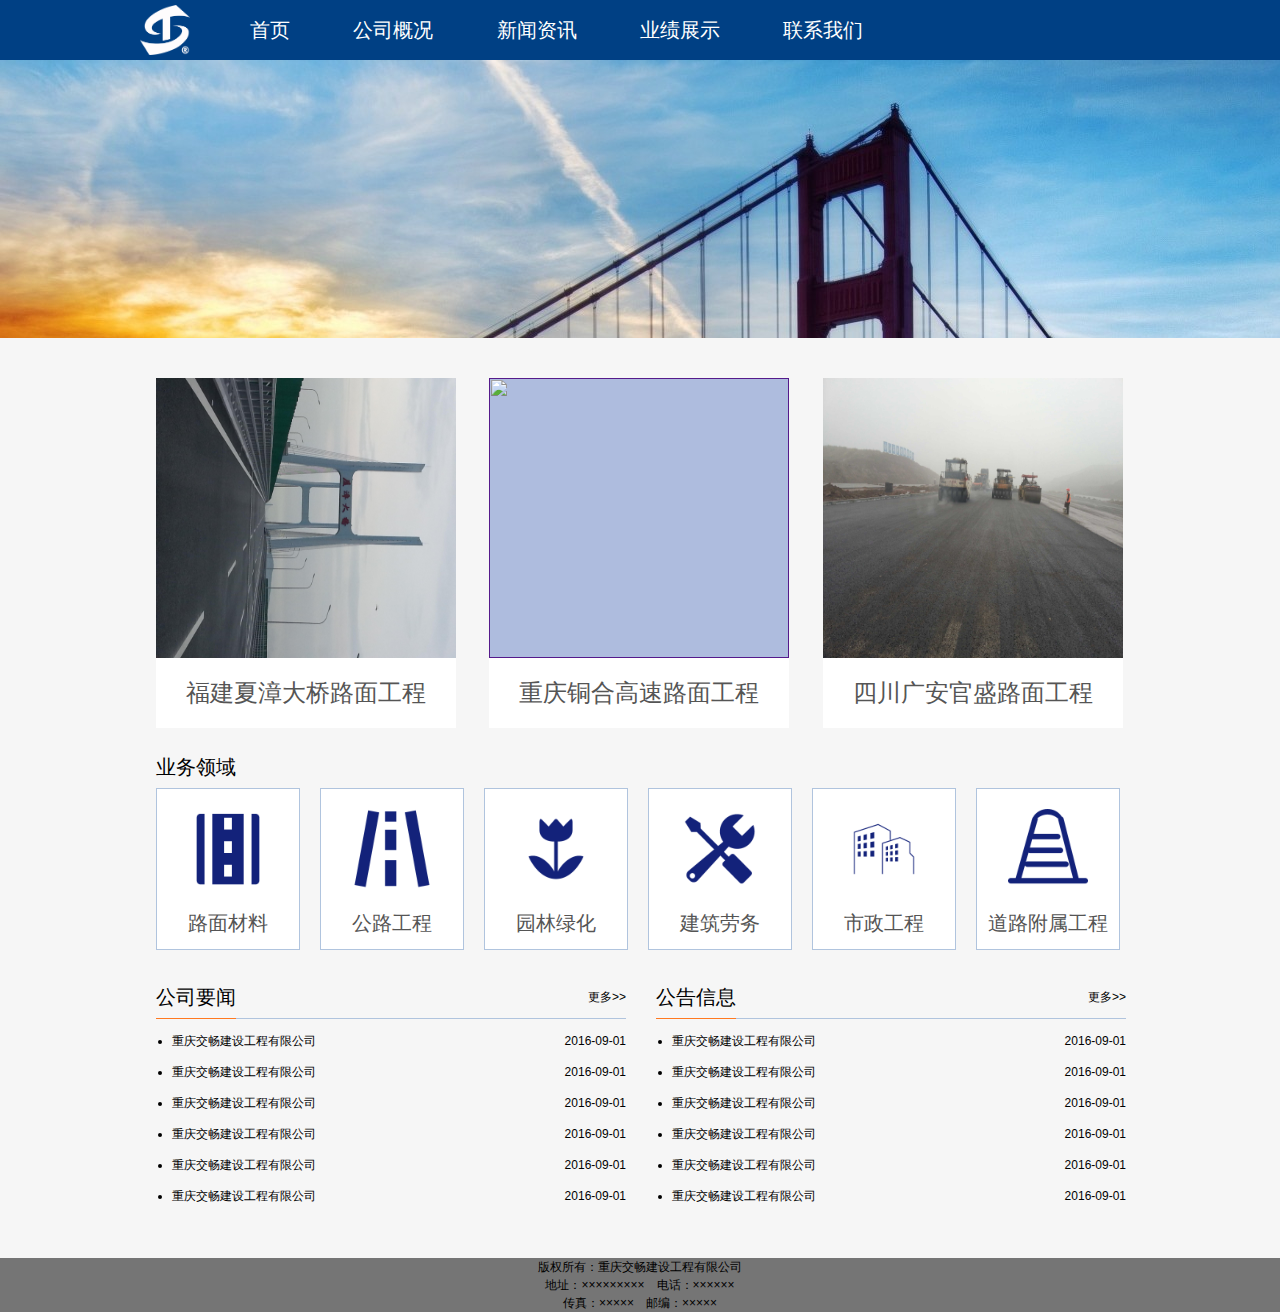
==== index.html @ 2ebbce50 "add index.html" ====
<!DOCTYPE html>
<html>
<head>
    <meta charset="utf-8">
    <meta name="viewport" content="width=device-width, initial-scale=1">
    <meta http-equiv="X-UA-Compatible" content="IE=edge">
    <link rel="stylesheet" type="text/css" href="css/main.css">
	<title>交畅建工</title>
	<link rel="stylesheet" type="text/css" href="">
	<script type="text/javascript"></script>
</head>
<body>
      <nav class="view">
        <div class="width">
      	<div class="logo">
      		<img src="images/logo/logo1.png" class="photo" alt="logo">
      	</div>
      	<div class="nav">
      		<ul class="navul">
      			<li class="ulli"><a href="index.html">首页</a></li>
      			<li class="ulli"><a href="html/introduce.html">公司概况</a></li>
      			<li class="ulli"><a href="html/news.html">新闻资讯</a></li>
      			<li class="ulli"><a href="html/show.html">业绩展示</a></li>
      			<li class="ulli"><a href="html/contact.html">联系我们</a></li>
      		</ul>
      	</div>
	  </div>
      </nav>
      
	<div class="back" style="background-image:url(images/jiaochang.jpg);">
	</div>
      
      <!-- <content> -->
         <div class="main">
      	<div class="show">
      		<div class="show1">
      			<div class="box1">
      				<a href="">
      					<img src="images/show1/xiazhang.jpg" class="yeji">
      				</a>
      			</div>
      			<div class="box2">
      				<p class="wenzi">福建夏漳大桥路面工程</p>
      			</div>
      		</div>
      		<div class="show2">
      			<div class="box1">
      				<a href="">
      					<img src="images/show1/tonghe.jpg" class="yeji">
      				</a>
      			</div>
      			<div class="box2">
      				<p class="wenzi">重庆铜合高速路面工程</p>
      			</div>
      		</div>
      		<div class="show3">
      			<div class="box1">
      				<a href="">
      					<img src="images/show1/guangan.jpg" class="yeji">
      				</a>
      			</div>
      			<div class="box2">
      				<p class="wenzi">四川广安官盛路面工程</p>
      			</div>
      		</div>
      	</div>
      	<div class="business">
                  <div class="yewu">
      		<p>业务领域</p>
                  </div>
                  <div class="business1">
                        <div class="box5"><img src="images/icon/daolu.png" class="icon"><p class="ziti">路面材料</p></div>
                        <div class="box6"><img src="images/icon/gonglu.png" class="icon"><p class="ziti">公路工程</p></div>
                        <div class="box7"><img src="images/icon/yuanlin.png" class="icon"><p class="ziti">园林绿化</p></div>
                        <div class="box8"><img src="images/icon/laowu.png" class="icon"><p class="ziti">建筑劳务</p></div>
                        <div class="box9"><img src="images/icon/shizheng.png"
                        class="icon"><p class="ziti">市政工程</p></div>
                        <div class="box10"><img src="images/icon/lumian.png" class="icon"><p class="ziti">道路附属工程</p></div>
                  </div>
      	</div>
      	<div class="news">
      		<div class="news1">
      			<div class="box3">
	      			<h2 class="title1">公司要闻</h2>
	      			<p class="lianjie"><a class="gengduo">更多&gt;&gt;</a></p>
	      		</div>
	      		<div class="box4">
	      			<ul>
	      				<li><a href="">重庆交畅建设工程有限公司</a>
                                    <span class="time">2016-09-01</span></li>
	      				<li><a href="">重庆交畅建设工程有限公司</a>
                                    <span class="time">2016-09-01</span></li>
	      				<li><a href="">重庆交畅建设工程有限公司</a>
                                    <span class="time">2016-09-01</span></li>
	      				<li><a href="">重庆交畅建设工程有限公司</a>
                                    <span class="time">2016-09-01</span></li>
	      				<li><a href="">重庆交畅建设工程有限公司</a>
                                    <span class="time">2016-09-01</span></li>
	      				<li><a href="">重庆交畅建设工程有限公司</a>
                                    <span class="time">2016-09-01</span></li>
	      			</ul>
	      		</div>
      		</div>
      		<div class="news2">
	      		<div class="box3">	
	      			<h2 class="title1">公告信息</h2>
	      			<p class="lianjie"><a class="gengduo">更多&gt;&gt;</a></p>
	      		</div>
	      		<div class="box4">
	      			<ul >
	      				<li><a href="">重庆交畅建设工程有限公司</a>
                                    <span class="time">2016-09-01</span></li>
	      				<li><a href="">重庆交畅建设工程有限公司</a>
                                    <span class="time">2016-09-01</span></li>
	      				<li><a href="">重庆交畅建设工程有限公司</a>
                                    <span class="time">2016-09-01</span></li>
	      				<li><a href="">重庆交畅建设工程有限公司</a>
                                    <span class="time">2016-09-01</span></li>
	      				<li><a href="">重庆交畅建设工程有限公司</a>
                                    <span class="time">2016-09-01</span></li>
	      				<li><a href="">重庆交畅建设工程有限公司</a>
                                    <span class="time">2016-09-01</span></li>
	      			</ul>
	      		</div>
      		</div>
      	    
      	</div>
         </div>   
      <!-- </content> -->
      <footer>
      		<p class="foot">
      			<span>版权所有：重庆交畅建设工程有限公司</span>
      			<br/>
      			<span>
      				地址：×××××××××&emsp;电话：××××××
      			</span>
      			<br/>
      			<span>
      				传真：×××××&emsp;邮编：×××××
      			</span>
      		</p>
      </footer>
</body>
</html>
---- css/main.css ----
@charset "utf-8";/* CSS Document */
/* Public */
html, body, div, span h1, h2, p, big, cite, code, del, dfn, em, img, ins, kbd, q, s, samp, small, strike, strong, sub, sup, tt, var, dd, dl, dt, li, ol, ul, fieldset, label, legend, table, caption, tbody, tfoot, thead, tr, th, td, form
{margin:0;padding:0;}
body{
	font:normal 12px/18px Microsoft YaHei, Arial, Helvetica, sans-serif;
	text-align:left;
	 background-color: #f6f6f6;
	overflow-x:hidden;}
a:link, a:visited{text-decoration:none;}
a:hover{font-weight:normal;}

/*导航栏*/
.view{width:100%;
	height:60px;
	background: #004084 !important;}
.width{display: flex;
	   width:1000px;height:60px; 
	   margin:0 auto !important;
}
.logo{flex:0 0 50px;
	margin:0;
	padding:0;}
.photo{width:50px;
	height:50px;
	margin:5px 0;
	padding: 0;}
.nav{flex:1 0 0;line-height: 60px;}
.navul{margin:0 0 0 30px;}
.nav ul{list-style: none;}
.nav ul li{list-style:none;
	padding:19px 25px;
	margin:0 5px;
	display: inline;
	font-size: 20px;
	color: #fff !important;
	height: 60px;}
.nav ul li a{color:#fff;
  height: 60px}
.nav ul li:hover{background-color:#FF7920 ;}

/*背景图片*/
.back{
	background-position: center center !important no-repeat;
	height: 278px;}

/*主体内容*/
.main{width:1000px !important;
	margin-top: 40px !important;
	margin-left:auto !important;
	margin-right: auto !important;
   }
.show{display: flex;width:1000px;  }
.show1,.show2,.show3 {
	flex:1 0 0;
	width:33.3333%;
	margin:0 16px !important; 
	display: flex;
	flex-direction: column;}
.box1{height:280px;width: 300px;}
.box2{height:70px;
	  font-size: 24px;
	  width: 300px;
	  background-color: #fff;}
.box1,.box2:hover{
	background-color: #aebcde;}
.yeji{width:300px;
	height:280px;}
.wenzi{line-height: 70px;
	text-align: center;
	color: #555;
}
/*业务领域*/
.business{
	margin-top: 30px;
	width:1000px;
	height: 200px;
}
.yewu{font-size: 20px;
	height: 30px;
	width: 1000px;
	margin-left: 16px;
}
.business1{
	height:160px;
	display:flex;
	margin-left: 16px;
	width:984px;
	
}
.box5,.box6,.box7,.box8,.box9,.box10{
	flex: 1 0 0;
	height:160px;
	background-color: #fff;
	margin-right:20px;
	text-align: center;
	display: flex;
	flex-direction: column;
	border:0.5px solid #b0c4de;
}
.icon{
	height:80px;
	width: 80px;
	margin-top: 20px;
	margin-right: auto;
	margin-left: auto;
}
.ziti{
	font-size: 20px;
	margin-top: 25px;
	color: #555;
}

/*公司要闻、公告信息*/
.news{width:1000px;
	margin-top: 30px;
	margin-left: 16px;
	display: flex;}
.news1 ,.news2{
	flex:1 0 0;
    margin-right: 30px;}
.box3{
	height:30px;
	border-bottom: 0.5px solid #b0c4de;
}
.title1{float:left;
	font-weight:normal;
	font-size: 20px;
	border-bottom: 0.5px solid #FF7920;
	padding-bottom: 12px;
	 }
.lianjie{float: right;}
.box4{
	
	height:186px;
	margin-left: 16px;
}
.box4 ul li{margin-top: 13px;}
.box4 ul li a{color: #000;}
.box4 ul li a:hover{color:#FF7920; }
.box4 ul li .time{
	float: right;
}

/*版权信息*/
.foot{
	margin-top: 40px;
	text-align: center;
	background-color: #757575;
}
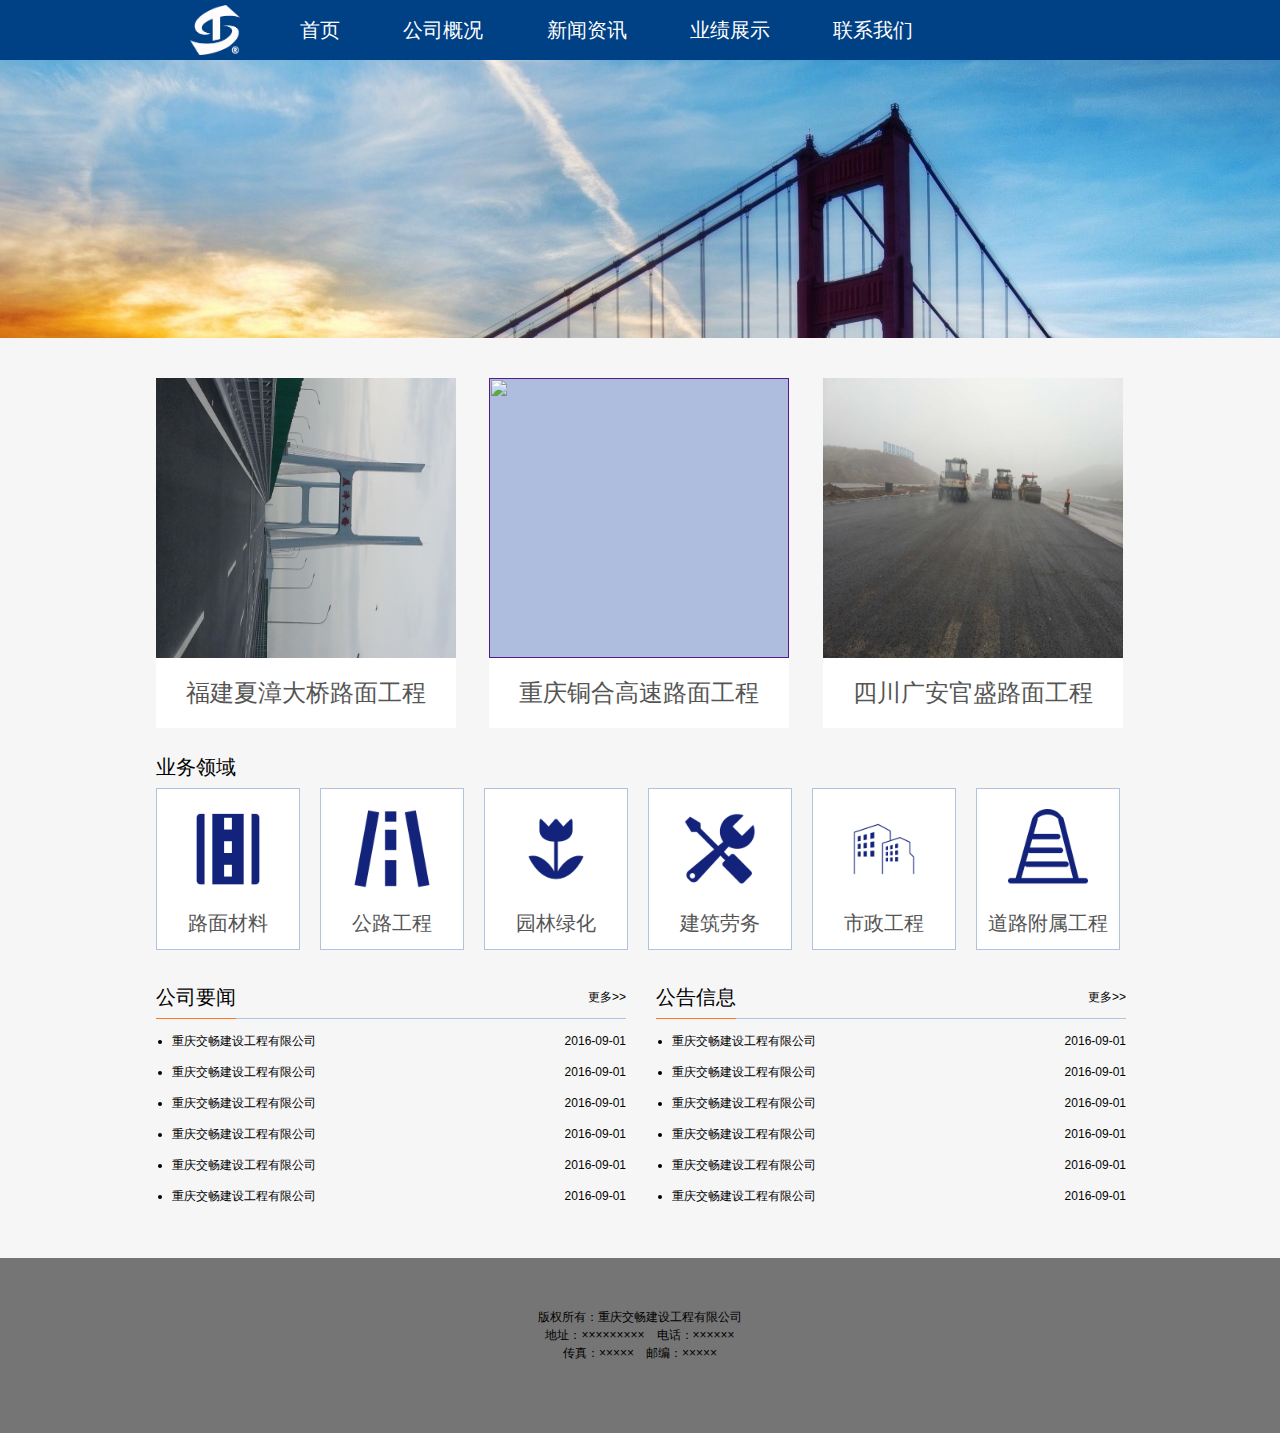
==== commit 11ca2d93: "add html" ====
--- a/index.html
+++ b/index.html
@@ -5,8 +5,9 @@
     <meta name="viewport" content="width=device-width, initial-scale=1">
     <meta http-equiv="X-UA-Compatible" content="IE=edge">
     <link rel="stylesheet" type="text/css" href="css/main.css">
+    <link rel="stylesheet" type="text/css" href="css/basic.css">
 	<title>交畅建工</title>
-	<link rel="stylesheet" type="text/css" href="">
+	
 	<script type="text/javascript"></script>
 </head>
 <body>
--- a/css/main.css
+++ b/css/main.css
@@ -1,44 +1,3 @@
-@charset "utf-8";/* CSS Document */
-/* Public */
-html, body, div, span h1, h2, p, big, cite, code, del, dfn, em, img, ins, kbd, q, s, samp, small, strike, strong, sub, sup, tt, var, dd, dl, dt, li, ol, ul, fieldset, label, legend, table, caption, tbody, tfoot, thead, tr, th, td, form
-{margin:0;padding:0;}
-body{
-	font:normal 12px/18px Microsoft YaHei, Arial, Helvetica, sans-serif;
-	text-align:left;
-	 background-color: #f6f6f6;
-	overflow-x:hidden;}
-a:link, a:visited{text-decoration:none;}
-a:hover{font-weight:normal;}
-
-/*导航栏*/
-.view{width:100%;
-	height:60px;
-	background: #004084 !important;}
-.width{display: flex;
-	   width:1000px;height:60px; 
-	   margin:0 auto !important;
-}
-.logo{flex:0 0 50px;
-	margin:0;
-	padding:0;}
-.photo{width:50px;
-	height:50px;
-	margin:5px 0;
-	padding: 0;}
-.nav{flex:1 0 0;line-height: 60px;}
-.navul{margin:0 0 0 30px;}
-.nav ul{list-style: none;}
-.nav ul li{list-style:none;
-	padding:19px 25px;
-	margin:0 5px;
-	display: inline;
-	font-size: 20px;
-	color: #fff !important;
-	height: 60px;}
-.nav ul li a{color:#fff;
-  height: 60px}
-.nav ul li:hover{background-color:#FF7920 ;}
-
 /*背景图片*/
 .back{
 	background-position: center center !important no-repeat;
--- a/css/basic.css
+++ b/css/basic.css
@@ -0,0 +1,49 @@
+@charset "utf-8";/* CSS Document */
+/* Public */
+html, body, div, span h1, h2, p, big, cite, code, del, dfn, em, img, ins, kbd, q, s, samp, small, strike, strong, sub, sup, tt, var, dd, dl, dt, li, ol, ul, fieldset, label, legend, table, caption, tbody, tfoot, thead, tr, th, td, form
+{margin:0;padding:0;}
+body{
+	font:normal 12px/18px Microsoft YaHei, Arial, Helvetica, sans-serif;
+	text-align:left;
+	 background-color: #f6f6f6;
+	overflow-x:hidden;}
+a:link, a:visited{text-decoration:none;}
+a:hover{font-weight:normal;}
+
+/*导航栏*/
+.view{width:100%;height:60px;background: #004084 !important;}
+.width{display: flex;width:900px;height:60px; margin:0 auto !important;}
+.logo{flex:0 0 50px;margin:0;padding:0;}
+.photo{width:50px;height:50px;margin:5px 0;padding: 0;}
+.nav{flex:1 0 0;line-height: 60px;}
+.navul{margin:0 0 0 30px;}
+.nav ul{list-style: none;}
+.nav ul li{list-style:none;padding:19px 25px;margin:0 5px;display: inline;font-size: 20px;color: #fff !important;height: 60px;}
+.nav ul li a{color:#fff;height: 60px}
+.nav ul li:hover{background-color:#FF7920 ;}
+
+/*背景区 大标题*/
+.background{background-color: #efeff9;width:100%;height:140px;}
+.background1{width:1100px;margin:0 auto;height: 140px;}
+.kongbai{width:230px;padding-top: 32px;}
+.gaikuang,.yjzs,.lxwm{width: 230px;height: 90px;text-align:center;line-height: 90px;background-color: #909096;color:#fff;font-size: 36px;margin-top: 0 !important;}
+
+/*主内容*/
+.content{width: 1100px;margin:0 auto;margin-top: 10px !important;display: flex;}
+/*内容区　导航栏*/
+.daohang{flex:0 0 230px;margin-right: 20px;}
+.daohang ul li{list-style: none;margin-bottom: 5px;border:0.5px solid #e8e8e8;background:#fff url(../images/icon/se02.png) no-repeat 210px 15px;}
+.daohang ul li a{display: block;padding:15px 20px;font-size: 18px;color:#555;}
+.daohang ul li:hover,.daohang ul li.active,.daohang ul li a:visited{border-color: #8697bf;background:#8697bf url(../images/icon/se01.png) no-repeat 210px 15px;}
+.daohang ul li:hover a,.daohang ul li.active a{color:#fff;}
+
+/*版权信息*/
+footer{
+	background-color: #757575;
+}
+.foot{
+	margin-top: 40px;
+	text-align: center;
+	padding-top: 50px;
+	height: 125px;
+}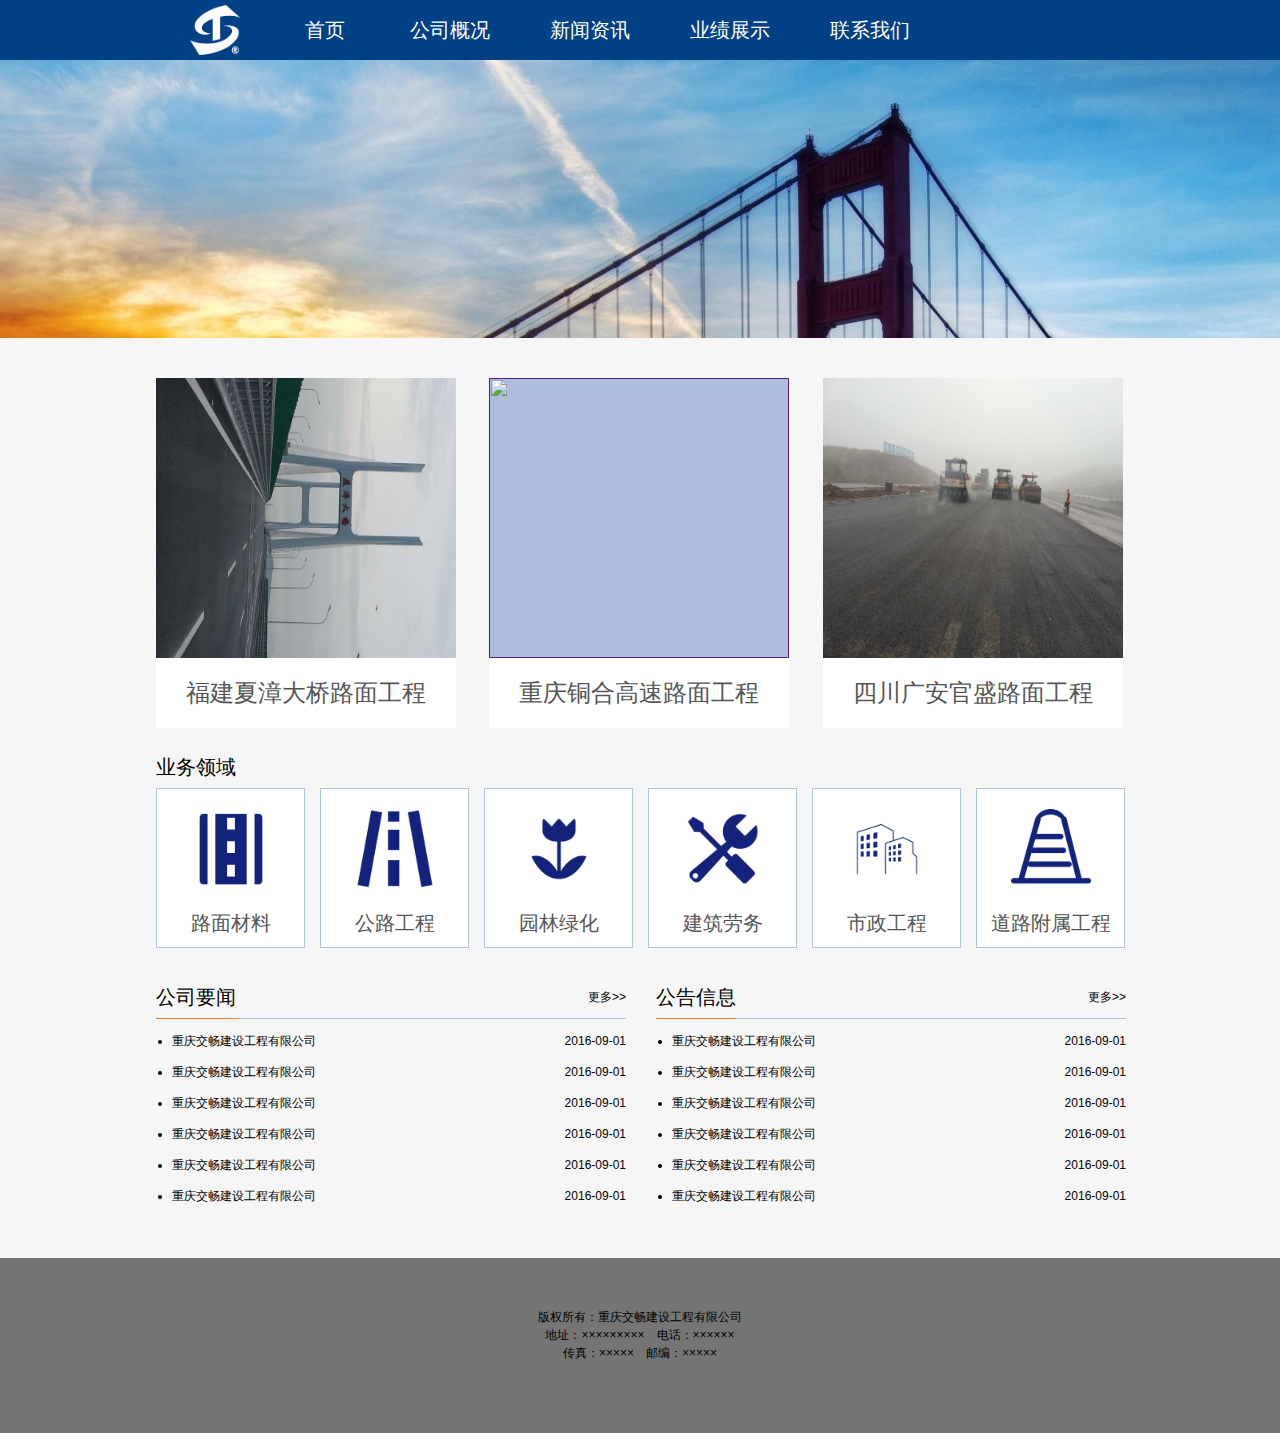
==== commit 3ae70f0e: "add index.html" ====
--- a/index.html
+++ b/index.html
@@ -28,7 +28,10 @@
 	  </div>
       </nav>
       
-	<div class="back" style="background-image:url(images/jiaochang.jpg);">
+	<div class="back">
+            <figure>
+                  <img src="images/jiaochang.jpg">
+            </figure>
 	</div>
       
       <!-- <content> -->
@@ -41,7 +44,9 @@
       				</a>
       			</div>
       			<div class="box2">
+                              <a href="">
       				<p class="wenzi">福建夏漳大桥路面工程</p>
+                              </a>
       			</div>
       		</div>
       		<div class="show2">
@@ -51,7 +56,9 @@
       				</a>
       			</div>
       			<div class="box2">
+                              <a href="">
       				<p class="wenzi">重庆铜合高速路面工程</p>
+                              </a>
       			</div>
       		</div>
       		<div class="show3">
@@ -61,7 +68,9 @@
       				</a>
       			</div>
       			<div class="box2">
+                              <a href="">
       				<p class="wenzi">四川广安官盛路面工程</p>
+                              </a>
       			</div>
       		</div>
       	</div>
@@ -70,13 +79,13 @@
       		<p>业务领域</p>
                   </div>
                   <div class="business1">
-                        <div class="box5"><img src="images/icon/daolu.png" class="icon"><p class="ziti">路面材料</p></div>
-                        <div class="box6"><img src="images/icon/gonglu.png" class="icon"><p class="ziti">公路工程</p></div>
-                        <div class="box7"><img src="images/icon/yuanlin.png" class="icon"><p class="ziti">园林绿化</p></div>
-                        <div class="box8"><img src="images/icon/laowu.png" class="icon"><p class="ziti">建筑劳务</p></div>
-                        <div class="box9"><img src="images/icon/shizheng.png"
-                        class="icon"><p class="ziti">市政工程</p></div>
-                        <div class="box10"><img src="images/icon/lumian.png" class="icon"><p class="ziti">道路附属工程</p></div>
+                        <figure class="box5"><img src="images/icon/daolu.png" class="icon"><p class="ziti">路面材料</p></figure>
+                        <figure class="box6"><img src="images/icon/gonglu.png" class="icon"><p class="ziti">公路工程</p></figure>
+                        <figure class="box7"><img src="images/icon/yuanlin.png" class="icon"><p class="ziti">园林绿化</p></figure>
+                        <figure class="box8"><img src="images/icon/laowu.png" class="icon"><p class="ziti">建筑劳务</p></figure>
+                        <figure class="box9"><img src="images/icon/shizheng.png"
+                        class="icon"><p class="ziti">市政工程</p></figure>
+                        <figure class="box10"><img src="images/icon/lumian.png" class="icon"><p class="ziti">道路附属工程</p></figure>
                   </div>
       	</div>
       	<div class="news">
--- a/css/main.css
+++ b/css/main.css
@@ -1,8 +1,11 @@
 /*背景图片*/
 .back{
 	background-position: center center !important no-repeat;
-	height: 278px;}
+	height: 278px;
 
+}
+.back figure{width: 100%;height: 278px;margin: 0;padding:0;}
+.back figure img{vertical-align: middle;}
 /*主体内容*/
 .main{width:1000px !important;
 	margin-top: 40px !important;
@@ -49,9 +52,9 @@
 }
 .box5,.box6,.box7,.box8,.box9,.box10{
 	flex: 1 0 0;
-	height:160px;
+	height:158px;
 	background-color: #fff;
-	margin-right:20px;
+	margin:0 15px 0 0 ;
 	text-align: center;
 	display: flex;
 	flex-direction: column;
@@ -99,11 +102,4 @@
 .box4 ul li a:hover{color:#FF7920; }
 .box4 ul li .time{
 	float: right;
-}
-
-/*版权信息*/
-.foot{
-	margin-top: 40px;
-	text-align: center;
-	background-color: #757575;
 }--- a/css/basic.css
+++ b/css/basic.css
@@ -1,25 +1,30 @@
 @charset "utf-8";/* CSS Document */
 /* Public */
-html, body, div, span h1, h2, p, big, cite, code, del, dfn, em, img, ins, kbd, q, s, samp, small, strike, strong, sub, sup, tt, var, dd, dl, dt, li, ol, ul, fieldset, label, legend, table, caption, tbody, tfoot, thead, tr, th, td, form
+html, body, div, span h1, h2, p, big,figure, cite, code, del, dfn, em, img, ins, kbd, q, s, samp, small, strike, strong, sub, sup, tt, var, dd, dl, dt, li, ol, ul, fieldset, label, legend, table, caption, tbody, tfoot, thead, tr, th, td, form
 {margin:0;padding:0;}
 body{
 	font:normal 12px/18px Microsoft YaHei, Arial, Helvetica, sans-serif;
 	text-align:left;
 	 background-color: #f6f6f6;
-	overflow-x:hidden;}
+	 position: relative;
+	/*overflow-x:hidden;*/}
 a:link, a:visited{text-decoration:none;}
 a:hover{font-weight:normal;}
+figure{overflow: hidden;}
 
 /*导航栏*/
 .view{width:100%;height:60px;background: #004084 !important;}
+.viewhidden{position:fixed;top:-60px;width:100%;height:60px;background: #004084 !important;}
 .width{display: flex;width:900px;height:60px; margin:0 auto !important;}
 .logo{flex:0 0 50px;margin:0;padding:0;}
 .photo{width:50px;height:50px;margin:5px 0;padding: 0;}
 .nav{flex:1 0 0;line-height: 60px;}
+
 .navul{margin:0 0 0 30px;}
 .nav ul{list-style: none;}
-.nav ul li{list-style:none;padding:19px 25px;margin:0 5px;display: inline;font-size: 20px;color: #fff !important;height: 60px;}
-.nav ul li a{color:#fff;height: 60px}
+.nav ul li{list-style:none;padding:0 25px;margin:0 5px;font-size: 20px;color: #fff !important;height: 60px;float: left;}
+.nav ul li a{color:#fff;height: 60px;display: block;width: 80px;text-align: center;}
+.nav ul li:nth-of-type(1){padding: 0 10px !important;}
 .nav ul li:hover{background-color:#FF7920 ;}
 
 /*背景区 大标题*/
@@ -34,7 +39,7 @@
 .daohang{flex:0 0 230px;margin-right: 20px;}
 .daohang ul li{list-style: none;margin-bottom: 5px;border:0.5px solid #e8e8e8;background:#fff url(../images/icon/se02.png) no-repeat 210px 15px;}
 .daohang ul li a{display: block;padding:15px 20px;font-size: 18px;color:#555;}
-.daohang ul li:hover,.daohang ul li.active,.daohang ul li a:visited{border-color: #8697bf;background:#8697bf url(../images/icon/se01.png) no-repeat 210px 15px;}
+.daohang ul li:hover,.daohang ul li.active{border-color: #8697bf;background:#8697bf url(../images/icon/se01.png) no-repeat 210px 15px;}
 .daohang ul li:hover a,.daohang ul li.active a{color:#fff;}
 
 /*版权信息*/
